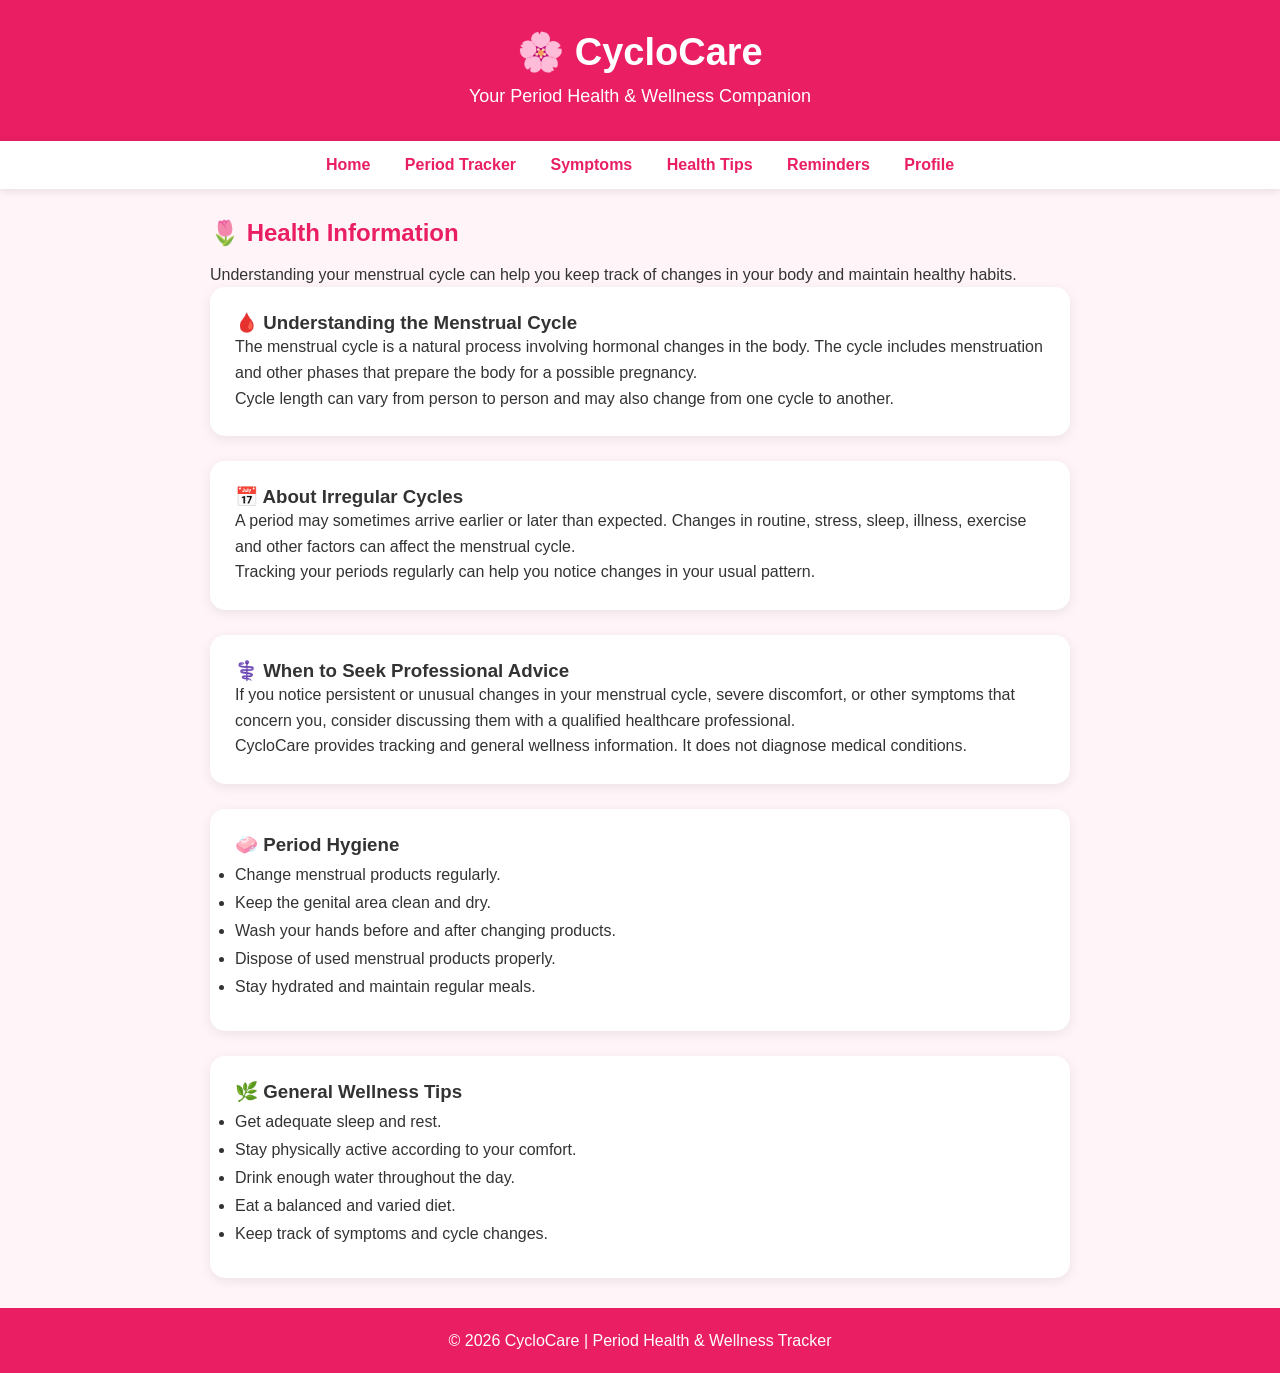
==== health.html @ 75fc3f9a "Add files via upload" ====
<!DOCTYPE html>
<html lang="en">
<head>
    <meta charset="UTF-8">
    <meta name="viewport" content="width=device-width, initial-scale=1.0">

    <title>Health Information - CycloCare</title>

    <link rel="stylesheet" href="style.css">
</head>

<body>

    <!-- ================= HEADER ================= -->

    <header class="header">
        <h1>🌸 CycloCare</h1>
        <p>Your Period Health & Wellness Companion</p>
    </header>


    <!-- ================= NAVIGATION ================= -->

    <nav class="navbar">
        <a href="index.html">Home</a>
        <a href="period.html">Period Tracker</a>
        <a href="symptoms.html">Symptoms</a>
        <a href="health.html">Health Tips</a>
        <a href="reminders.html">Reminders</a>
        <a href="profile.html">Profile</a>
    </nav>


    <!-- ================= HEALTH INFORMATION ================= -->

    <main class="container">

        <h2>🌷 Health Information</h2>

        <p>
            Understanding your menstrual cycle can help you keep track of
            changes in your body and maintain healthy habits.
        </p>


        <!-- Menstrual Cycle -->

        <section class="info-card">

            <h3>🩸 Understanding the Menstrual Cycle</h3>

            <p>
                The menstrual cycle is a natural process involving hormonal
                changes in the body. The cycle includes menstruation and
                other phases that prepare the body for a possible pregnancy.
            </p>

            <p>
                Cycle length can vary from person to person and may also
                change from one cycle to another.
            </p>

        </section>


        <!-- Irregular Cycles -->

        <section class="info-card">

            <h3>📅 About Irregular Cycles</h3>

            <p>
                A period may sometimes arrive earlier or later than expected.
                Changes in routine, stress, sleep, illness, exercise and other
                factors can affect the menstrual cycle.
            </p>

            <p>
                Tracking your periods regularly can help you notice changes
                in your usual pattern.
            </p>

        </section>


        <!-- When to seek help -->

        <section class="info-card">

            <h3>⚕️ When to Seek Professional Advice</h3>

            <p>
                If you notice persistent or unusual changes in your menstrual
                cycle, severe discomfort, or other symptoms that concern you,
                consider discussing them with a qualified healthcare
                professional.
            </p>

            <p>
                CycloCare provides tracking and general wellness information.
                It does not diagnose medical conditions.
            </p>

        </section>


        <!-- Hygiene -->

        <section class="info-card">

            <h3>🧼 Period Hygiene</h3>

            <ul>
                <li>Change menstrual products regularly.</li>
                <li>Keep the genital area clean and dry.</li>
                <li>Wash your hands before and after changing products.</li>
                <li>Dispose of used menstrual products properly.</li>
                <li>Stay hydrated and maintain regular meals.</li>
            </ul>

        </section>


        <!-- Self Care -->

        <section class="info-card">

            <h3>🌿 General Wellness Tips</h3>

            <ul>
                <li>Get adequate sleep and rest.</li>
                <li>Stay physically active according to your comfort.</li>
                <li>Drink enough water throughout the day.</li>
                <li>Eat a balanced and varied diet.</li>
                <li>Keep track of symptoms and cycle changes.</li>
            </ul>

        </section>

    </main>


    <!-- ================= FOOTER ================= -->

    <footer>
        <p>© 2026 CycloCare | Period Health & Wellness Tracker</p>
    </footer>

</body>
</html>
---- style.css ----
* {
    margin: 0;
    padding: 0;
    box-sizing: border-box;
}

body {
    font-family: Arial, sans-serif;
    background: #fff5f8;
    color: #333;
}

header {
    text-align: center;
    background: #e91e63;
    color: white;
    padding: 30px 20px;
}

header h1 {
    font-size: 38px;
    margin-bottom: 8px;
}

header p {
    font-size: 18px;
}

nav {
    background: white;
    padding: 15px;
    text-align: center;
    box-shadow: 0 2px 8px rgba(0,0,0,0.1);
}

nav a {
    color: #e91e63;
    text-decoration: none;
    margin: 0 15px;
    font-weight: bold;
}

main {
    max-width: 900px;
    margin: 30px auto;
    padding: 0 20px;
}

section {
    background: white;
    padding: 25px;
    margin-bottom: 25px;
    border-radius: 15px;
    box-shadow: 0 3px 12px rgba(0,0,0,0.08);
}

h2 {
    color: #e91e63;
    margin-bottom: 15px;
}

p {
    line-height: 1.6;
}

input {
    padding: 12px;
    border: 1px solid #ddd;
    border-radius: 8px;
    margin: 10px 5px 10px 0;
}

button {
    padding: 12px 18px;
    background: #e91e63;
    color: white;
    border: none;
    border-radius: 8px;
    cursor: pointer;
}

button:hover {
    background: #c2185b;
}

li {
    margin: 10px 0;
}

footer {
    text-align: center;
    background: #e91e63;
    color: white;
    padding: 20px;
    margin-top: 30px;
}


/* ================= CALENDAR ================= */

.calendar-header {
    display: flex;
    align-items: center;
    justify-content: space-between;
    margin-bottom: 20px;
}

.calendar-header h3 {
    color: #e91e63;
    font-size: 24px;
}

.calendar-header button {
    width: 45px;
    height: 45px;
    padding: 0;
    font-size: 22px;
    border-radius: 50%;
}

.calendar-weekdays,
.calendar-days {
    display: grid;
    grid-template-columns: repeat(7, 1fr);
    gap: 8px;
}

.calendar-weekdays div {
    text-align: center;
    font-weight: bold;
    color: #e91e63;
    padding: 10px;
}


/* Normal calendar dates */

.calendar-day {
    height: 50px;
    display: flex;
    align-items: center;
    justify-content: center;
    border-radius: 12px;
    background: #fff5f8;
    cursor: pointer;
    font-weight: 500;
    transition: 0.2s;
    border: 1px solid #fce4ec;
}


/* Hover */

.calendar-day:hover {
    transform: scale(1.05);
    background: #fce4ec;
}


/* Actual Period */

.calendar-day.actual {
    background: #e91e63;
    color: white;
    font-weight: bold;
    border: 2px solid #e91e63;
}


/* Predicted Period */

.calendar-day.predicted {
    background: #f8bbd0;
    color: #880e4f;
    font-weight: bold;
    border: 2px solid #e91e63;
}


/* Today */

.calendar-day.today {
    background: #9c27b0;
    color: white;
    font-weight: bold;
    border: 2px solid #7b1fa2;
}


/* Calendar Legend */

.calendar-legend {
    display: flex;
    justify-content: center;
    gap: 25px;
    margin-top: 20px;
    font-size: 14px;
}

.calendar-legend span {
    display: flex;
    align-items: center;
    gap: 6px;
}

.period-dot,
.predicted-dot,
.today-dot {
    width: 12px;
    height: 12px;
    display: inline-block;
    border-radius: 50%;
}

.period-dot {
    background: #e91e63;
}

.predicted-dot {
    background: #f8bbd0;
}

.today-dot {
    background: #9c27b0;
}


/* ================= MOBILE ================= */

@media (max-width: 600px) {

    .calendar-weekdays,
    .calendar-days {
        gap: 4px;
    }

    .calendar-day {
        height: 38px;
        font-size: 14px;
    }

    .calendar-legend {
        gap: 10px;
        flex-wrap: wrap;
    }
}


/* ================= LOGIN / REGISTER ================= */

.login-box {
    max-width: 450px;
    margin: 50px auto;
    text-align: center;
}

.login-box form {
    margin-top: 25px;
    text-align: left;
}

.login-box label {
    display: block;
    margin-top: 15px;
    font-weight: bold;
}

.login-box input {
    width: 100%;
    margin-top: 8px;
}

.login-box button {
    width: 100%;
    margin-top: 20px;
}

.register-link {
    margin-top: 20px;
}

.register-link a {
    color: #e91e63;
    font-weight: bold;
    text-decoration: none;
}
/* ================= MOBILE RESPONSIVE NAVIGATION ================= */

@media (max-width: 600px) {

    nav {
        display: flex;
        flex-wrap: wrap;
        justify-content: center;
        gap: 8px 14px;
        padding: 10px 8px;
    }

    nav a {
        font-size: 14px;
        white-space: nowrap;
        padding: 6px 4px;
    }

}
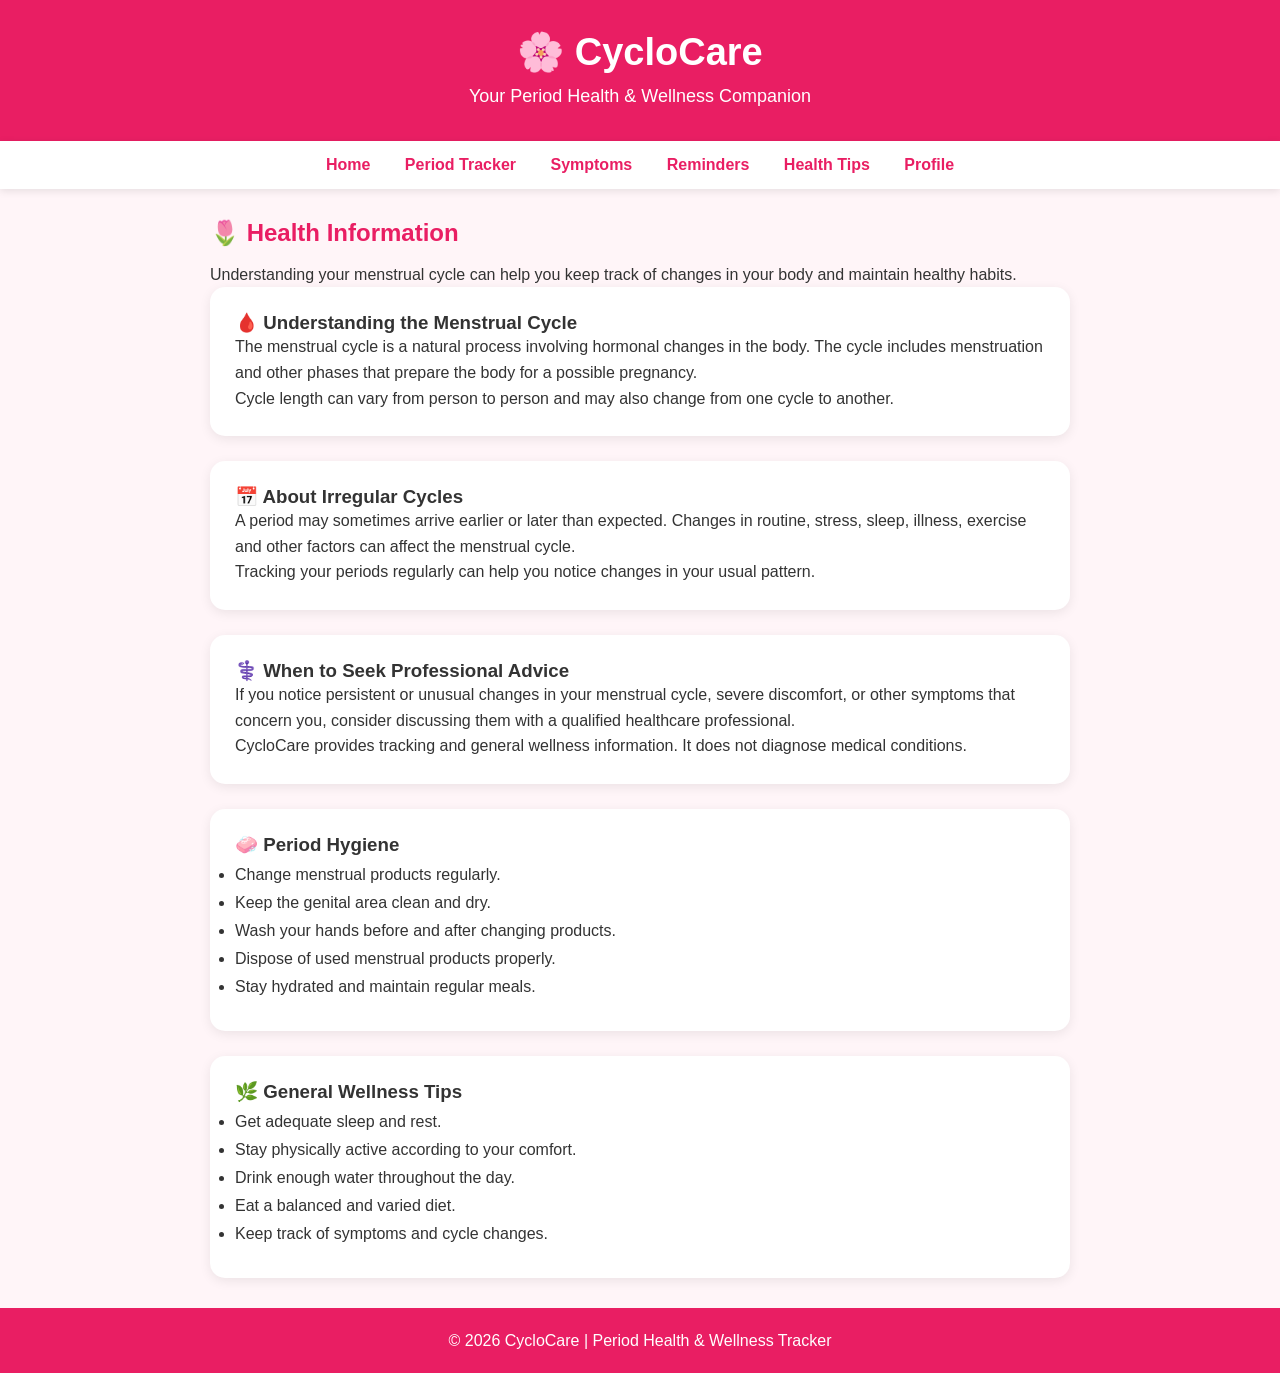
==== commit d5293db7: "Add files via upload" ====
--- a/health.html
+++ b/health.html
@@ -21,14 +21,14 @@
 
     <!-- ================= NAVIGATION ================= -->
 
-    <nav class="navbar">
-        <a href="index.html">Home</a>
-        <a href="period.html">Period Tracker</a>
-        <a href="symptoms.html">Symptoms</a>
-        <a href="health.html">Health Tips</a>
-        <a href="reminders.html">Reminders</a>
-        <a href="profile.html">Profile</a>
-    </nav>
+    <nav>
+            <a href="./index.html">Home</a>
+            <a href="./index.html#tracker">Period Tracker</a>
+            <a href="./index.html#symptoms">Symptoms</a>
+            <a href="./index.html#reminders">Reminders</a>
+            <a href="./health.html">Health Tips</a>
+            <a href="./profile.html">Profile</a>
+        </nav>
 
 
     <!-- ================= HEALTH INFORMATION ================= -->
